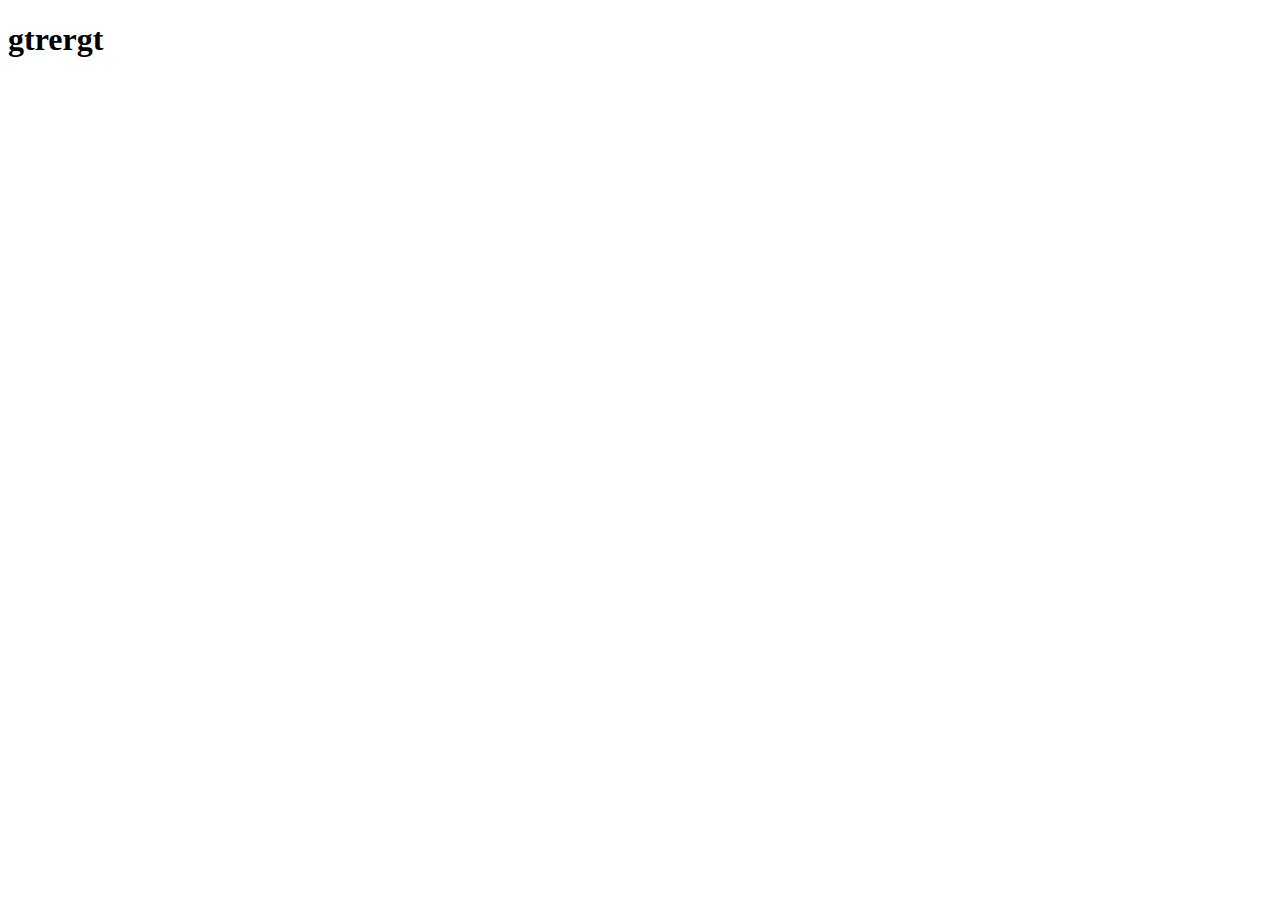
==== index.html @ 2f8b984a "criei a pagina inicial" ====
<!DOCTYPE html>
<html lang="pt-br">
<head>
    <meta charset="UTF-8">
    <meta http-equiv="X-UA-Compatible" content="IE=edge">
    <meta name="viewport" content="width=device-width, initial-scale=1.0">
    <link rel="shortcut icon" href="favicon.ico" type="image/x-icon">
    <title>Projeto Redes Sociais</title>
</head>
<body>
    <h1>gtrergt</h1>
</body>
</html>
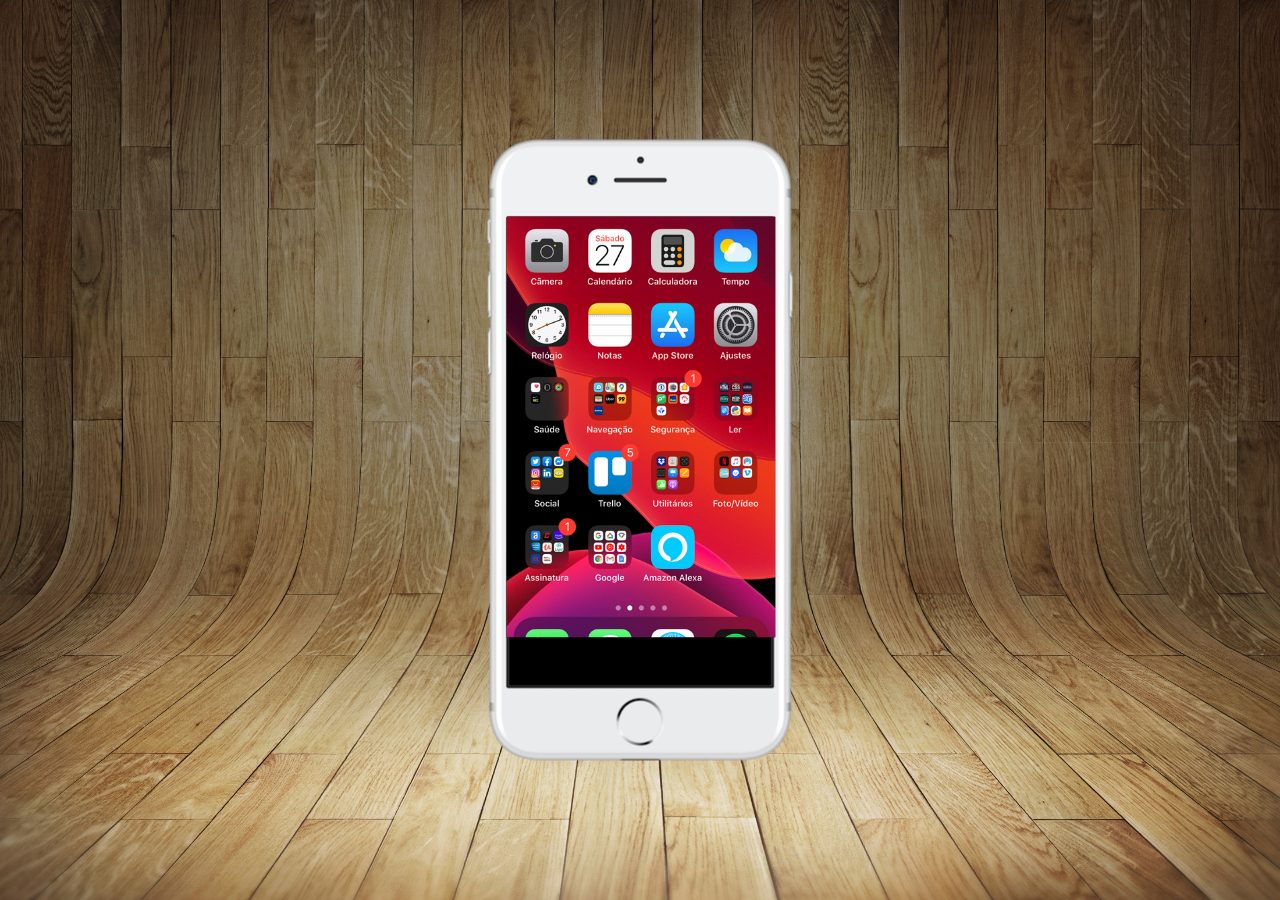
==== commit 2234475d: "criei a tela home" ====
--- a/index.html
+++ b/index.html
@@ -5,9 +5,18 @@
     <meta http-equiv="X-UA-Compatible" content="IE=edge">
     <meta name="viewport" content="width=device-width, initial-scale=1.0">
     <link rel="shortcut icon" href="favicon.ico" type="image/x-icon">
+    <link rel="stylesheet" href="estilos/style.css">
     <title>Projeto Redes Sociais</title>
 </head>
 <body>
-    <h1>gtrergt</h1>
+    <main>
+        <section id="telefone">
+            <iframe src="home.html"  name="tela" id="tela" frameborder="0"></iframe>
+        </section>
+        <section id="redes-sociais">
+
+        </section>
+    </main>
+
 </body>
 </html>--- a/estilos/style.css
+++ b/estilos/style.css
@@ -0,0 +1,43 @@
+@charset "UTF-8";
+
+* {
+    margin: 0px;
+    padding: 0px;
+    font-family: Arial, Helvetica, sans-serif;
+}
+
+html, body {
+    height: 100vh;
+    width: 100vw;
+    background-color: black;
+}
+
+body {
+    background: url('../imagens/fundo-madeira.jpg') no-repeat top center;
+    background-size: cover;
+    background-attachment: fixed;
+}
+
+main {
+    position: relative;
+    height: 100vh;
+}
+
+section#telefone {
+    position: absolute;
+    top: 50%;
+    left: 50%;
+    transform: translate(-50%, -50%);
+
+    width: 311px;
+    height: 627px;
+    background: url('../imagens/frame-iphone.png') no-repeat;
+}
+
+iframe#tela {
+    position: relative;
+    top: 80px;
+    left: 22px;
+    width: 269px;
+    height: 421px;
+}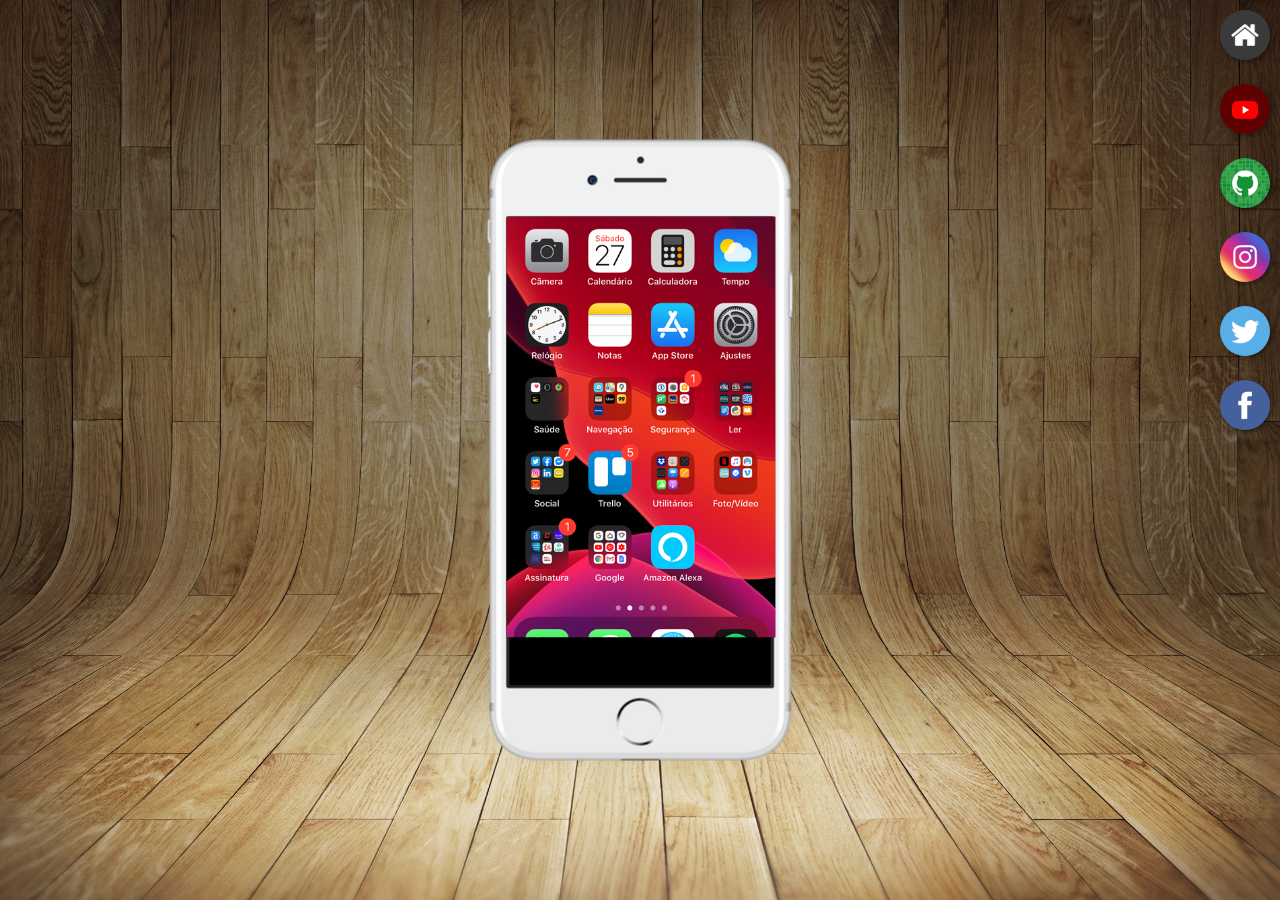
==== commit 8cb0639a: "criei botoes na lateral" ====
--- a/index.html
+++ b/index.html
@@ -11,10 +11,17 @@
 <body>
     <main>
         <section id="telefone">
-            <iframe src="home.html"  name="tela" id="tela" frameborder="0"></iframe>
+            <iframe src="home.html"  name="tela" id="tela" frameborder="0">
+                Seu navegador não é compatível com isso.
+            </iframe>
         </section>
         <section id="redes-sociais">
-
+            <a href="#" target="tela"><img src="imagens/logo-home.jpg" alt="Home"></a><br>
+            <a href="#" target="tela"><img src="imagens/logo-youtube.jpg" alt="YouTube"></a><br>
+            <a href="#" target="tela"><img src="imagens/logo-github.jpg" alt="GitHub"></a><br>
+            <a href="#" target="tela"><img src="imagens/logo-instagram.jpg" alt="Instagram"></a><br>
+            <a href="#" target="tela"><img src="imagens/logo-twitter.jpg" alt="Twitter"></a><br>
+            <a href="#" target="tela"><img src="imagens/logo-facebook.jpg" alt="Facebook"></a>
         </section>
     </main>
 
--- a/estilos/style.css
+++ b/estilos/style.css
@@ -34,6 +34,25 @@
     background: url('../imagens/frame-iphone.png') no-repeat;
 }
 
+section#redes-sociais {
+    text-align: right;
+}
+
+section#redes-sociais img{
+    width: 50px;
+    margin: 10px;
+    border-radius: 50%;
+    box-shadow: 2px 2px 5px rgba(0, 0, 0, 0.400);
+    box-sizing: border-box;
+}
+
+section#redes-sociais img:hover {
+    border: 2px solid rgba(255, 255, 255, 0.637);
+    transform: translate(-3px, -3px);
+    box-shadow: 5px 5px 10px rgba(0, 0, 0, 0.637);
+    transition: transform .3s, border 1s;
+}
+
 iframe#tela {
     position: relative;
     top: 80px;
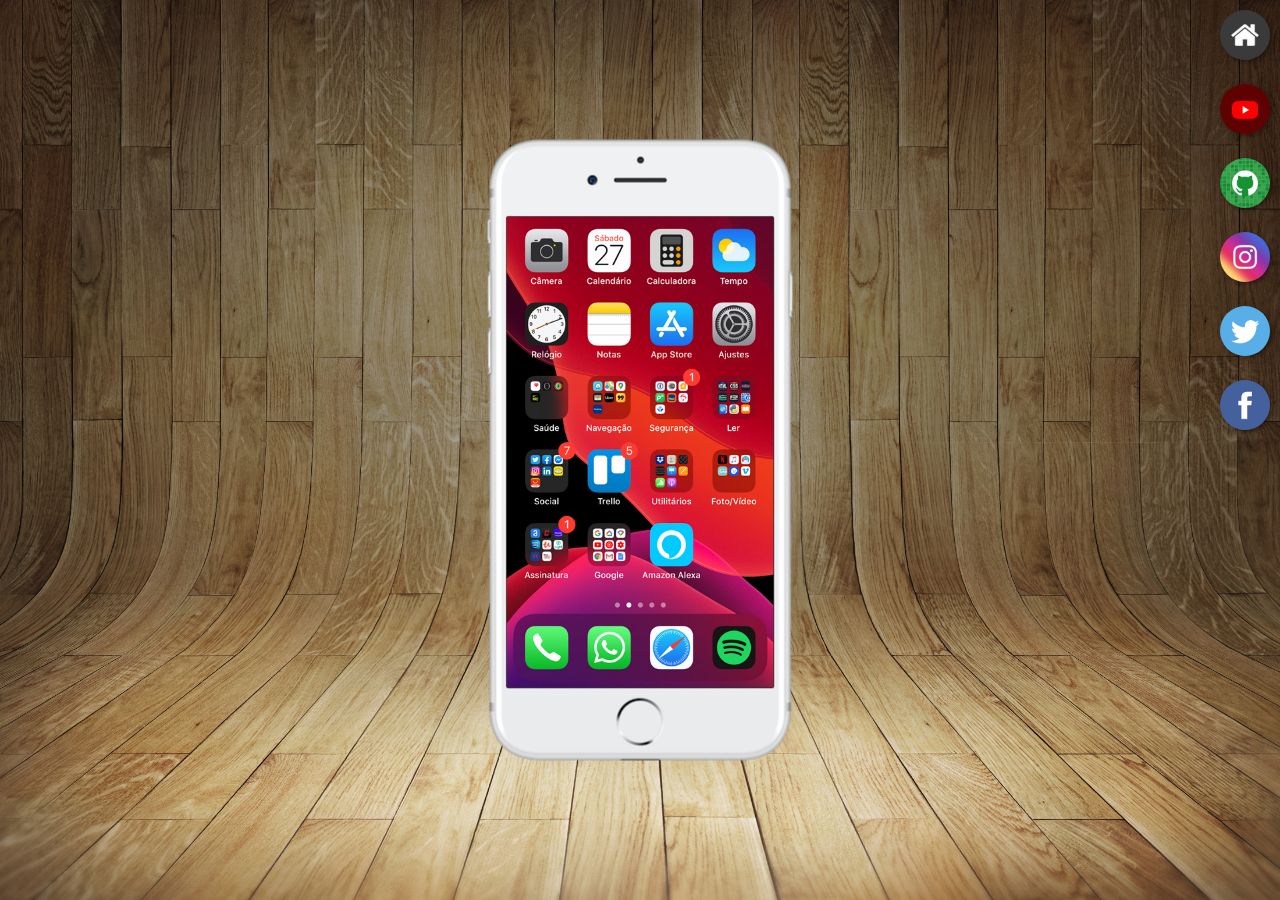
==== commit 58ba541b: "projeto social finalizado" ====
--- a/index.html
+++ b/index.html
@@ -16,12 +16,12 @@
             </iframe>
         </section>
         <section id="redes-sociais">
-            <a href="#" target="tela"><img src="imagens/logo-home.jpg" alt="Home"></a><br>
-            <a href="#" target="tela"><img src="imagens/logo-youtube.jpg" alt="YouTube"></a><br>
-            <a href="#" target="tela"><img src="imagens/logo-github.jpg" alt="GitHub"></a><br>
-            <a href="#" target="tela"><img src="imagens/logo-instagram.jpg" alt="Instagram"></a><br>
-            <a href="#" target="tela"><img src="imagens/logo-twitter.jpg" alt="Twitter"></a><br>
-            <a href="#" target="tela"><img src="imagens/logo-facebook.jpg" alt="Facebook"></a>
+            <a href="home.html" target="tela"><img src="imagens/logo-home.jpg" alt="Home"></a><br>
+            <a href="youtube.html" target="tela"><img src="imagens/logo-youtube.jpg" alt="YouTube"></a><br>
+            <a href="github.html" target="tela"><img src="imagens/logo-github.jpg" alt="GitHub"></a><br>
+            <a href="instagram.html" target="tela"><img src="imagens/logo-instagram.jpg" alt="Instagram"></a><br>
+            <a href="twitter.html" target="tela"><img src="imagens/logo-twitter.jpg" alt="Twitter"></a><br>
+            <a href="facebook.html" target="tela"><img src="imagens/logo-facebook.jpg" alt="Facebook"></a>
         </section>
     </main>
 
--- a/estilos/style.css
+++ b/estilos/style.css
@@ -57,6 +57,6 @@
     position: relative;
     top: 80px;
     left: 22px;
-    width: 269px;
-    height: 421px;
+    width: 267px;
+    height: 471px;
 }